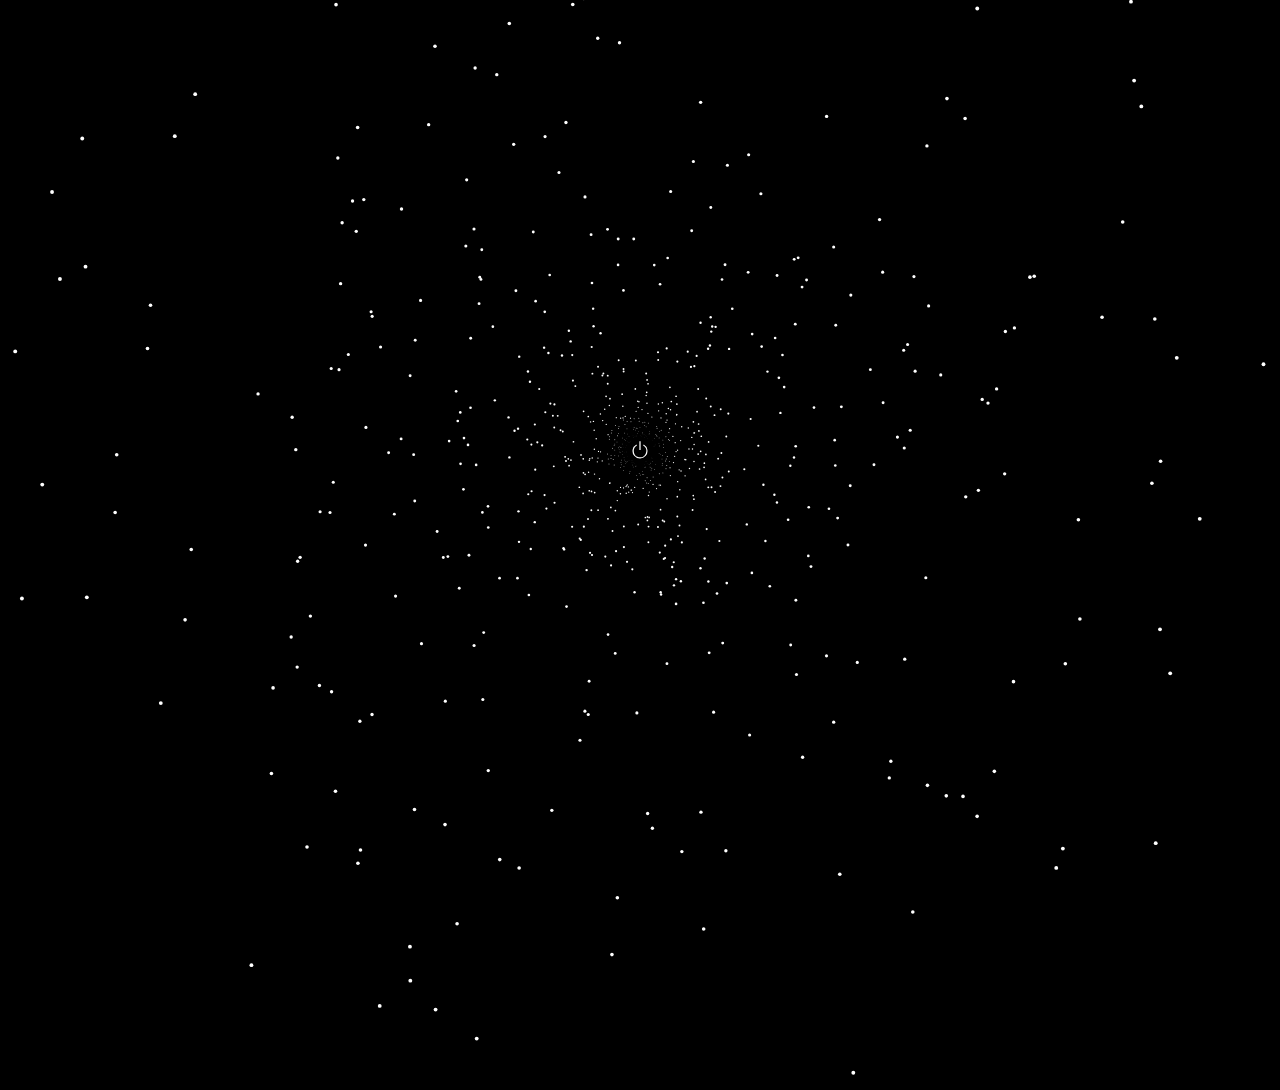
==== index.html @ 08315bb7 "Initial commit" ====
<!DOCTYPE html>
<html>

<head>
  <meta charset="utf-8">
  <meta name="viewport" content="width=device-width">
  <title>replit</title>
  <link href="css/loading.css" rel="stylesheet" type="text/css" />
</head>

<body>
  <svg xmlns="http://www.w3.org/2000/svg" width="16" height="16" fill="currentColor" class="bi bi-power"
    viewBox="0 0 16 16" onclick="endLoad()">
    <path d="M7.5 1v7h1V1z" />
    <path d="M3 8.812a5 5 0 0 1 2.578-4.375l-.485-.874A6 6 0 1 0 11 3.616l-.501.865A5 5 0 1 1 3 8.812" />
  </svg>
  <canvas></canvas>
  <script src="js/loading.js"></script>
</body>

</html>
---- css/loading.css ----
* {
  transition: all 0.1s ease-in-out;
}

html,
body {
  height: 100%;
  width: 100%;
}

body {
  background: black;
  overflow: hidden;
}

canvas {
  height: auto;
  width: auto;
  min-width: 100%;
  min-height: 100%;
  display: block;
  position: absolute;
  top: 50%;
  left: 50%;
  transform: translate(-50%, -50%);
}

svg {
  position: absolute;
  top: 50%;
  left: 50%;
  transform: translate(-50%, -50%);
  border: none;
  font-family: monospace;
  height: 20px;
  width: 20px;
  z-index: 999;
  color: white;
}

svg:hover {
  transform: translate(-50%, -50%) scale(1.1);
}

svg:active {
  transform: translate(-50%, -50%) scale(0.9);
}

/* Salad */
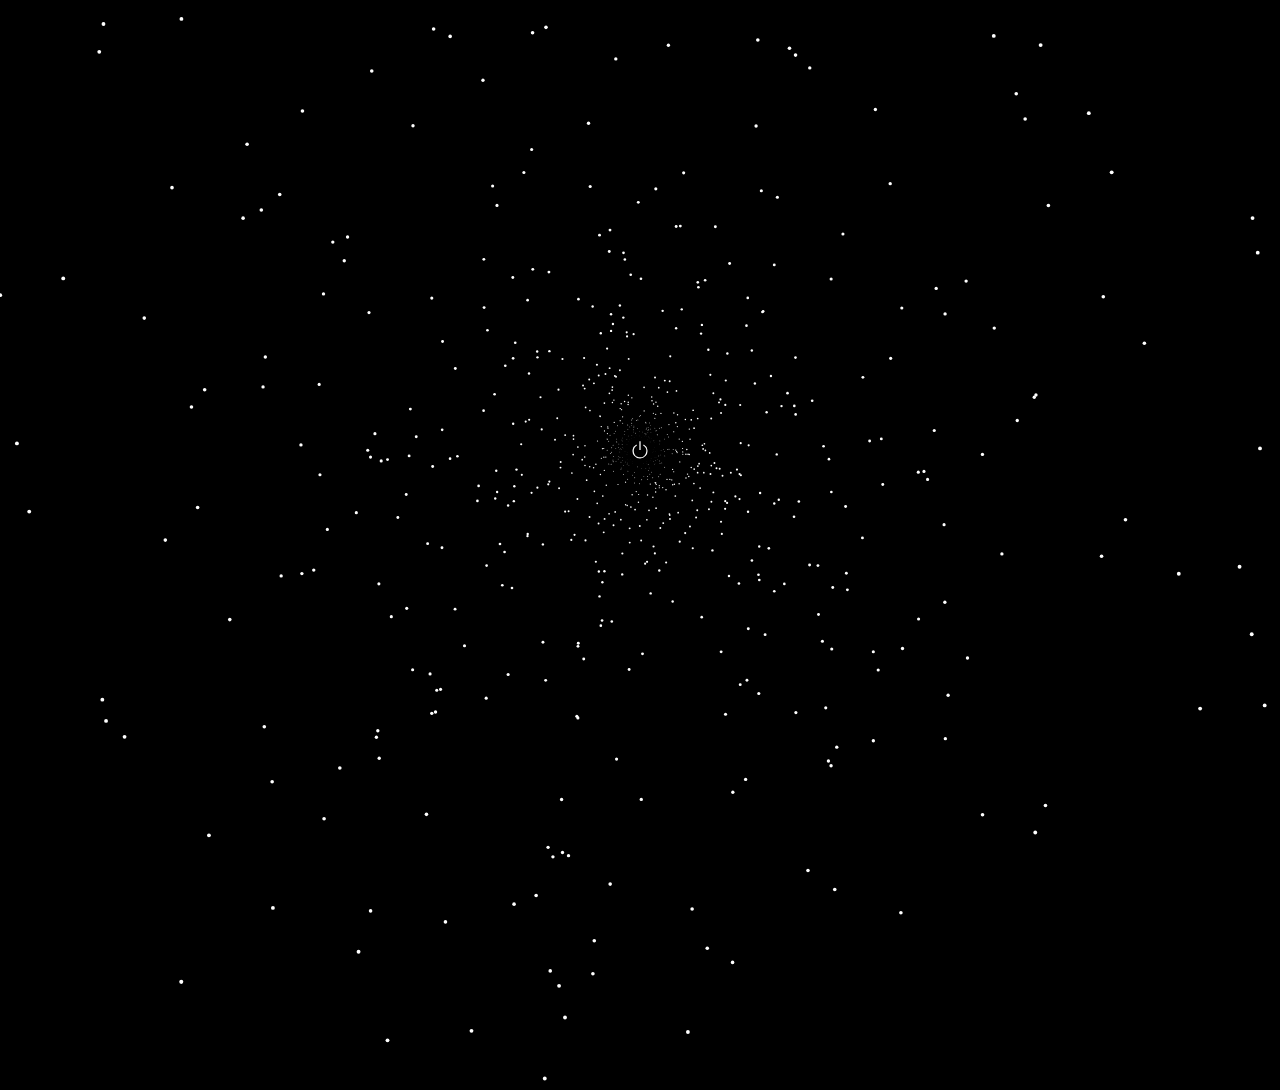
==== commit 534770b1: "work" ====
--- a/index.html
+++ b/index.html
@@ -1,13 +1,11 @@
 <!DOCTYPE html>
 <html>
-
 <head>
   <meta charset="utf-8">
   <meta name="viewport" content="width=device-width">
   <title>replit</title>
   <link href="css/loading.css" rel="stylesheet" type="text/css" />
 </head>
-
 <body>
   <svg xmlns="http://www.w3.org/2000/svg" width="16" height="16" fill="currentColor" class="bi bi-power"
     viewBox="0 0 16 16" onclick="endLoad()">
@@ -17,5 +15,4 @@
   <canvas></canvas>
   <script src="js/loading.js"></script>
 </body>
-
 </html>